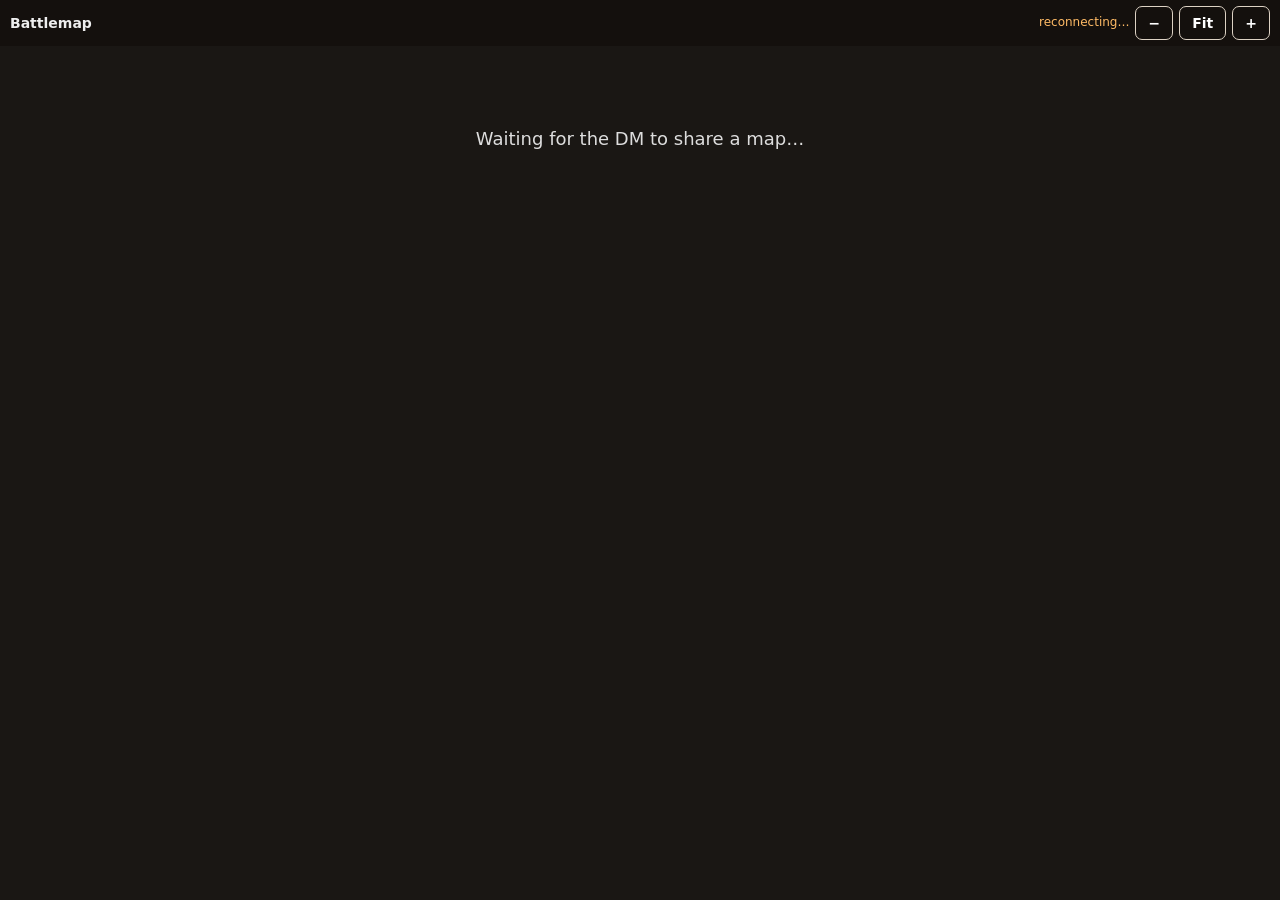
==== docs/table.html @ 84397c11 "Add files via upload" ====
<!doctype html>
<html lang="en">
<head>
<meta charset="utf-8">
<meta name="viewport" content="width=device-width, initial-scale=1">
<title>Battlemap</title>
<link rel="icon" href="icon-192.png">
<link rel="stylesheet" href="dm.css">
<style>
  html, body { height: 100%; overflow: hidden; background: #1a1714; }
  #tbar { position: fixed; top: 0; left: 0; right: 0; z-index: 20; display: flex; gap: 6px; align-items: center; padding: 6px 10px; background: rgba(20,16,12,.85); color: #eee; }
  #tbar b { flex: 1; overflow: hidden; text-overflow: ellipsis; white-space: nowrap; }
  #tbar button { padding: 6px 12px; }
  #board { position: fixed; top: 46px; left: 0; right: 0; bottom: 0; overflow: auto; border: none; border-radius: 0; max-height: none; }
  #status { font-size: 12px; white-space: nowrap; }
  #wait { color: #ddd; text-align: center; padding: 80px 20px; font-size: 18px; }
</style>
</head>
<body>
<div id="tbar"><b id="tname">Battlemap</b><span id="status">connecting…</span><button class="ghost" id="zout" style="color:#fff">−</button><button class="ghost" id="zfit" style="color:#fff">Fit</button><button class="ghost" id="zin" style="color:#fff">+</button></div>
<div id="board" class="mapbox"><div id="wait">Waiting for the DM to share a map…</div></div>
<script>
function esc(s) { return String(s ?? "").replace(/[&<>"']/g, ch => ({ "&": "&amp;", "<": "&lt;", ">": "&gt;", '"': "&quot;", "'": "&#39;" }[ch])); }
</script>
<script src="mapview.js"></script>
<script src="table.js"></script>
</body>
</html>
---- docs/dm.css ----
:root {
  --bg: #f4efe6; --panel: #fffdf9; --ink: #2a2420; --muted: #7a6f66; --line: #ddd2c4;
  --accent: #8e1f1f; --accent-ink: #fff; --accent-soft: #f3e1dc; --good: #2f7d4a; --warn: #b26b00;
  --chip: #efe7da; --shadow: 0 1px 3px rgba(60, 40, 20, .12);
  --str: #fbe3d4; --dex: #e3f1da; --con: #fdf1c9; --int: #dde9f8; --wis: #ece0f5; --cha: #f9dde8;
}
:root[data-theme="dark"] {
  --bg: #1b1917; --panel: #26231f; --ink: #ece6dd; --muted: #a3988c; --line: #3d3832;
  --accent: #d0574a; --accent-ink: #fff; --accent-soft: #3a2522; --chip: #332e29; --shadow: none;
  --str: #4a3328; --dex: #2f3f2a; --con: #4a4226; --int: #2a3647; --wis: #3c3047; --cha: #4a2d39;
}
* { box-sizing: border-box; }
html, body { margin: 0; background: var(--bg); color: var(--ink); font: 14px/1.45 system-ui, -apple-system, "Segoe UI", Roboto, sans-serif; }
a { color: var(--accent); }
button, select, input, textarea { font: inherit; color: inherit; }
button { background: var(--accent); color: var(--accent-ink); border: 0; border-radius: 7px; padding: 7px 13px; cursor: pointer; font-weight: 600; }
button:hover { filter: brightness(1.08); }
button.ghost { background: transparent; color: var(--ink); border: 1px solid var(--line); }
button.small { padding: 3px 8px; font-size: 12px; }
button.danger { background: #a33; }
button:disabled { opacity: .45; cursor: default; }
input, select, textarea { background: var(--panel); border: 1px solid var(--line); border-radius: 6px; padding: 6px 8px; max-width: 100%; }
textarea { width: 100%; min-height: 90px; resize: vertical; }
input[type=number] { width: 70px; }
input[type=checkbox] { width: 16px; height: 16px; accent-color: var(--accent); vertical-align: middle; }
label { cursor: pointer; }
.hidden { display: none !important; }
.muted { color: var(--muted); }
.small { font-size: 12px; }
.row { display: flex; gap: 10px; align-items: center; flex-wrap: wrap; }
.grow { flex: 1; }
.right { margin-left: auto; }

#topbar { position: sticky; top: 0; z-index: 20; display: flex; align-items: center; gap: 14px; padding: 8px 18px; background: var(--panel); border-bottom: 1px solid var(--line); }
.brand { font-weight: 800; text-decoration: none; color: var(--ink); font-size: 16px; white-space: nowrap; }
.brand small { color: var(--muted); font-weight: 500; }
#topnav { display: flex; gap: 6px; flex-wrap: wrap; flex: 1; }
#topnav button { background: transparent; color: var(--ink); border: 1px solid transparent; }
#topnav button.on { border-color: var(--line); background: var(--chip); }
main { max-width: 1320px; margin: 0 auto; padding: 18px; }

.card { background: var(--panel); border: 1px solid var(--line); border-radius: 10px; padding: 14px; box-shadow: var(--shadow); margin-bottom: 14px; }
.card h3, .card h2 { margin: 0 0 10px; }
h2 { font-size: 20px; } h3 { font-size: 15px; text-transform: uppercase; letter-spacing: .04em; color: var(--accent); }
.grid { display: grid; gap: 12px; }
.g2 { grid-template-columns: repeat(2, minmax(0, 1fr)); }
.g3 { grid-template-columns: repeat(3, minmax(0, 1fr)); }
.gauto { grid-template-columns: repeat(auto-fill, minmax(220px, 1fr)); }
@media (max-width: 900px) { .g2, .g3 { grid-template-columns: 1fr; } }

.chip { display: inline-block; background: var(--chip); border-radius: 20px; padding: 2px 10px; margin: 2px; font-size: 12px; }
.chip.acc { background: var(--accent-soft); color: var(--accent); font-weight: 600; }
.pick { border: 1px solid var(--line); border-radius: 10px; padding: 10px 12px; cursor: pointer; background: var(--panel); }
.pick:hover { border-color: var(--accent); }
.pick.on { border-color: var(--accent); box-shadow: 0 0 0 2px var(--accent-soft) inset; }
.pick b { display: block; font-size: 15px; }
.checks { display: grid; grid-template-columns: repeat(auto-fill, minmax(190px, 1fr)); gap: 4px 12px; }
.checks label { display: flex; gap: 6px; align-items: center; }

/* home */
.chars { display: grid; grid-template-columns: repeat(auto-fill, minmax(260px, 1fr)); gap: 12px; }
.charcard { display: flex; gap: 12px; align-items: center; cursor: pointer; }
.charcard img, .charcard .ph { width: 64px; height: 64px; border-radius: 8px; object-fit: cover; background: var(--chip); flex: none; display: grid; place-items: center; font-size: 26px; }
.progress { height: 8px; background: var(--chip); border-radius: 4px; overflow: hidden; }
.progress > div { height: 100%; background: var(--accent); }

/* builder */
.tabs { display: flex; gap: 4px; flex-wrap: wrap; margin-bottom: 14px; }
.tabs button { background: var(--chip); color: var(--ink); }
.tabs button.on { background: var(--accent); color: var(--accent-ink); }
table.t { width: 100%; border-collapse: collapse; }
table.t th, table.t td { padding: 5px 6px; border-bottom: 1px solid var(--line); text-align: left; vertical-align: middle; }
table.t th { font-size: 12px; color: var(--muted); font-weight: 600; }
.num { text-align: center !important; }
.big { font-size: 22px; font-weight: 800; }
.desc { white-space: pre-wrap; color: var(--ink); font-size: 13px; }
details > summary { cursor: pointer; }
.lvl { border-left: 3px solid var(--accent); padding: 8px 12px; margin-bottom: 10px; background: var(--panel); border-radius: 0 8px 8px 0; }
.warn { color: var(--warn); }

/* sheet */
.sheet { display: grid; grid-template-columns: 280px minmax(0, 1fr) minmax(0, 1.15fr); gap: 14px; align-items: start; }
@media (max-width: 1150px) { .sheet { grid-template-columns: 260px minmax(0, 1fr); } .sheet > .col3 { grid-column: 1 / -1; } }
@media (max-width: 760px) { .sheet { grid-template-columns: 1fr; } }
.hero { display: flex; gap: 14px; align-items: center; }
.hero img { width: 84px; height: 84px; border-radius: 10px; object-fit: cover; }
.hero h2 { margin: 0; font-size: 24px; }
.stats { display: grid; grid-template-columns: repeat(4, 1fr); gap: 8px; }
.stat { border: 1px solid var(--line); border-radius: 10px; text-align: center; padding: 6px 4px; background: var(--panel); }
.stat .v { font-size: 22px; font-weight: 800; }
.stat .k { font-size: 11px; color: var(--muted); text-transform: uppercase; letter-spacing: .05em; }
.abil { display: grid; grid-template-columns: 1fr 44px 44px 50px; align-items: center; padding: 4px 8px; border-radius: 6px; margin-bottom: 3px; }
.abil .m { font-weight: 800; font-size: 16px; text-align: center; }
.skill { display: flex; justify-content: space-between; padding: 2px 6px; border-radius: 4px; }
.skill .dot { display: inline-block; width: 9px; height: 9px; border-radius: 50%; border: 1.5px solid var(--muted); margin-right: 6px; }
.skill .dot.p { background: var(--ink); border-color: var(--ink); }
.skill .dot.e { background: var(--accent); border-color: var(--accent); box-shadow: 0 0 0 2px var(--accent-soft); }
.hpbox { display: grid; grid-template-columns: 1fr 1fr 1fr; gap: 8px; text-align: center; }
.hpbox input { width: 100%; text-align: center; font-size: 26px; font-weight: 800; padding: 2px; }
.hpbar { height: 10px; border-radius: 5px; background: var(--chip); overflow: hidden; margin: 8px 0; }
.hpbar div { height: 100%; background: var(--good); transition: width .2s; }
.pips { display: inline-flex; gap: 4px; flex-wrap: wrap; vertical-align: middle; }
.pip { width: 18px; height: 18px; border-radius: 50%; border: 2px solid var(--accent); cursor: pointer; background: var(--accent); }
.pip.used { background: transparent; }
.res { display: flex; align-items: center; gap: 8px; padding: 6px 0; border-bottom: 1px dashed var(--line); }
.res .n { flex: 1; }
.feat { border-bottom: 1px solid var(--line); padding: 7px 0; }
.feat .h { display: flex; gap: 8px; align-items: baseline; cursor: pointer; }
.feat .h b { flex: 1; }
.feat .src { color: var(--muted); font-size: 12px; }
.feat .body { margin-top: 4px; }
.subtabs { display: flex; gap: 4px; margin-bottom: 10px; flex-wrap: wrap; }
.subtabs button { background: transparent; color: var(--muted); border-bottom: 2px solid transparent; border-radius: 0; padding: 5px 8px; }
.subtabs button.on { color: var(--accent); border-bottom-color: var(--accent); }
.spell { border-bottom: 1px solid var(--line); padding: 5px 0; }
.spell .h { display: flex; gap: 8px; align-items: center; cursor: pointer; }
.spell .meta { font-style: italic; color: var(--muted); font-size: 12px; }
.tag { font-size: 10px; border: 1px solid var(--line); border-radius: 4px; padding: 0 4px; color: var(--muted); }

/* modal */
.modal-bg { position: fixed; inset: 0; background: rgba(20, 14, 10, .55); z-index: 50; display: grid; place-items: center; padding: 16px; }
.modal { background: var(--panel); border-radius: 12px; width: min(820px, 100%); max-height: calc(100vh - 32px); overflow: auto; padding: 18px 20px; box-shadow: 0 10px 40px rgba(0, 0, 0, .35); }
.modal h2 { margin-top: 0; }
.modal .foot { position: sticky; bottom: -18px; background: var(--panel); padding: 12px 0 2px; display: flex; gap: 8px; justify-content: flex-end; border-top: 1px solid var(--line); margin-top: 12px; }
.toast { position: fixed; bottom: 18px; left: 50%; transform: translateX(-50%); background: var(--ink); color: var(--bg); padding: 8px 16px; border-radius: 8px; z-index: 60; }

/* ===== phone layout ===== */
.mnav { display: none; }
.warnbtn { border-color: var(--warn) !important; color: var(--warn) !important; }
#syncchip button { white-space: nowrap; }
@media (max-width: 760px) {
  html, body { font-size: 15px; }
  #topbar { padding: 6px 10px; gap: 6px; padding-top: max(6px, env(safe-area-inset-top)); }
  .brand .bname, .brand small, .navname, .synctxt { display: none; }
  #topnav { flex-wrap: nowrap; overflow-x: auto; gap: 2px; }
  #topnav button { padding: 6px 8px; font-size: 13px; white-space: nowrap; }
  main { padding: 10px 10px 90px; }
  .card { padding: 12px; border-radius: 12px; }
  .tabs { flex-wrap: nowrap; overflow-x: auto; padding-bottom: 4px; }
  .tabs button { white-space: nowrap; }
  .hero img { width: 56px; height: 56px; }
  .hero h2 { font-size: 20px; }
  .hero { flex-wrap: wrap; }
  .hero > .row { width: 100%; }
  .hero > .row button { flex: 1 1 auto; padding: 9px 8px; font-size: 13px; }
  .sheet .col1, .sheet .col2, .sheet .col3 { display: none; }
  .sheet.m-stats .col1, .sheet.m-combat .col2, .sheet.m-col3 .col3 { display: block; }
  .sheet.m-col3 .col3 .subtabs { display: none; }
  .stats { grid-template-columns: repeat(4, 1fr); gap: 6px; }
  .stat .v { font-size: 20px; }
  .hpbox input { font-size: 30px; }
  .row > #hpAmt { flex: 1; min-width: 70px; font-size: 18px; }
  [data-act="hp"] { padding: 11px 14px; }
  .pip { width: 24px; height: 24px; }
  .mnav { display: flex; position: fixed; left: 0; right: 0; bottom: 0; z-index: 30; background: var(--panel); border-top: 1px solid var(--line); padding: 4px 4px max(4px, env(safe-area-inset-bottom)); }
  .mnav button { flex: 1; background: transparent; color: var(--muted); display: flex; flex-direction: column; align-items: center; font-size: 11px; padding: 4px 0; border-radius: 8px; font-weight: 600; }
  .mnav button span { font-size: 18px; line-height: 1.2; }
  .mnav button.on { color: var(--accent); background: var(--accent-soft); }
  .modal-bg { padding: 0; place-items: end stretch; }
  .modal { width: 100%; max-height: 92vh; border-radius: 16px 16px 0 0; padding: 14px; }
  .checks { grid-template-columns: repeat(auto-fill, minmax(150px, 1fr)); }
  table.t th, table.t td { padding: 4px 3px; }
  .pages { overflow-x: auto; align-items: flex-start; }
}

/* ===== dice ===== */
.roll { cursor: pointer; }
.roll:hover { outline: 2px solid var(--accent-soft); border-radius: 6px; }
.abil .roll, .stat.roll { transition: transform .1s; }
.roll:active { transform: scale(.96); }
a.dicelink { text-decoration: none; background: var(--accent-soft); color: var(--accent); border-radius: 5px; padding: 0 4px; font-weight: 700; white-space: nowrap; }
.die { display: inline-block; width: 64px; height: 64px; }
.die svg { width: 100%; height: 100%; display: block; filter: drop-shadow(0 3px 4px rgba(0,0,0,.35)); }
.die.rolling { animation: tumble .32s linear infinite; }
.die.landed { animation: land .35s ease-out; }
.die.dropped { opacity: .3; transform: scale(.85); }
.die.nat20 svg { filter: drop-shadow(0 0 10px #ffd34d) drop-shadow(0 0 4px #ffd34d); }
.die.nat1 svg { filter: grayscale(.6) drop-shadow(0 0 6px #b33); }
.die.neg { opacity: .85; }
@keyframes tumble { 0% { transform: rotate(0) translateY(0) scale(1); } 25% { transform: rotate(90deg) translateY(-14px) scale(1.08); } 50% { transform: rotate(180deg) translateY(0) scale(.95); } 75% { transform: rotate(270deg) translateY(-8px) scale(1.05); } 100% { transform: rotate(360deg) translateY(0) scale(1); } }
@keyframes land { 0% { transform: scale(1.35) rotate(-12deg); } 60% { transform: scale(.92) rotate(4deg); } 100% { transform: scale(1) rotate(0); } }
.dice-bg { position: fixed; inset: 0; z-index: 70; background: rgba(20,14,10,.5); display: grid; place-items: center; padding: 12px; }
.dicecard { background: var(--panel); border-radius: 14px; padding: 16px; width: min(460px, 100%); box-shadow: 0 10px 40px rgba(0,0,0,.35); }
.diceformula { font-size: 22px; font-weight: 800; margin: 8px 0; }
.dicebtns { display: flex; gap: 8px; margin-top: 12px; }
.dicebtns button { flex: 1; padding: 12px 6px; font-size: 15px; }
.dice-res { position: fixed; inset: 0; z-index: 80; background: rgba(15,10,8,.78); display: grid; place-items: center; padding: 16px; }
.dicestage { text-align: center; color: #fff; width: min(560px, 100%); }
.dicetitle { font-size: 18px; font-weight: 700; margin-bottom: 14px; text-shadow: 0 1px 3px #000; }
.dicerow { display: flex; flex-wrap: wrap; gap: 12px; justify-content: center; min-height: 70px; }
.dicetotal { font-size: 64px; font-weight: 900; margin-top: 12px; text-shadow: 0 2px 8px #000; animation: land .35s ease-out; }
.dicetotal.crit { color: #ffd34d; } .dicetotal.fumble { color: #ff7b7b; }
.dicebd { font-size: 15px; opacity: .9; } .dicebd small { opacity: .7; margin-left: 1px; }
.dicenat { font-weight: 900; font-size: 20px; letter-spacing: .05em; margin-top: 4px; }
#dicefab { position: fixed; right: 18px; bottom: 18px; z-index: 40; width: 62px; height: 62px; border-radius: 50%; padding: 6px; background: var(--panel); border: 1px solid var(--line); box-shadow: 0 4px 14px rgba(0,0,0,.25); }
#dicefab .die { width: 48px; height: 48px; }
#dicetray { position: fixed; right: 18px; bottom: 90px; z-index: 45; width: min(400px, calc(100vw - 24px)); max-height: 70vh; overflow: auto; background: var(--panel); border: 1px solid var(--line); border-radius: 14px; padding: 12px 14px; box-shadow: 0 10px 30px rgba(0,0,0,.3); }
.traydice { display: grid; grid-template-columns: repeat(7, 1fr); gap: 4px; margin: 8px 0; }
.traydie { background: transparent; padding: 0; position: relative; }
.traydie .die { width: 100%; height: auto; aspect-ratio: 1; }
.traydie .badge { position: absolute; top: -4px; right: -2px; background: var(--ink); color: var(--bg); border-radius: 10px; font-size: 11px; padding: 0 6px; }
.swatch { display: inline-block; width: 22px; height: 22px; border-radius: 50%; cursor: pointer; border: 2px solid var(--line); }
.swatch.on { border-color: var(--ink); box-shadow: 0 0 0 2px var(--accent-soft); }
input[type=color] { width: 30px; height: 26px; padding: 0; border: none; background: none; }
.trayhist { margin-top: 10px; border-top: 1px solid var(--line); padding-top: 6px; max-height: 160px; overflow: auto; font-size: 13px; }
.good { color: var(--good); }
.info { text-decoration: none; font-weight: 700; margin-left: 2px; }
.info.on { color: var(--ink); }
.infobox { margin-top: 8px; padding: 10px 12px; border-radius: 8px; background: var(--chip); border-left: 3px solid var(--accent); }
@media (max-width: 760px) {
  #dicefab { bottom: calc(72px + env(safe-area-inset-bottom)); right: 12px; width: 54px; height: 54px; }
  #dicefab .die { width: 40px; height: 40px; }
  #dicetray { right: 8px; left: 8px; width: auto; bottom: calc(134px + env(safe-area-inset-bottom)); }
  .die { width: 56px; height: 56px; }
}
@media print { #dicefab, #dicetray, .dice-bg, .dice-res { display: none !important; } }
.dicestage button.ghost { color: #fff; border-color: rgba(255,255,255,.6); }
.featpick { margin-top: 6px; }
.featlist { max-height: 380px; overflow: auto; border: 1px solid var(--line); border-radius: 8px; padding: 4px 8px; background: var(--panel); }
.fphead { position: sticky; top: -4px; background: var(--panel); font-weight: 800; color: var(--accent); font-size: 12px; text-transform: uppercase; letter-spacing: .04em; padding: 8px 0 4px; border-bottom: 1px solid var(--line); z-index: 1; }
.fprow { display: flex; flex-wrap: wrap; align-items: center; gap: 6px; padding: 5px 2px; border-bottom: 1px dashed var(--line); }
.fprow label { flex: 1; display: flex; gap: 6px; align-items: baseline; flex-wrap: wrap; }
.fprow.on { background: var(--accent-soft); border-radius: 6px; }
.pgrp { font-weight: 800; color: var(--accent); font-size: 12px; text-transform: uppercase; letter-spacing: .04em; margin: 10px 0 4px; }
.lintable { width: 100%; border-collapse: collapse; margin-top: 8px; font-size: 13px; }
.lintable th, .lintable td { border-bottom: 1px solid var(--line); padding: 5px 6px; text-align: left; vertical-align: top; }
.lintable tr.on td { background: var(--accent-soft); }
.eqopt { display: block; margin: 3px 0; padding: 6px 8px; border: 1px solid var(--line); border-radius: 8px; cursor: pointer; }
.eqopt.on { border-color: var(--accent); background: var(--accent-soft); }
a.spl { text-decoration: none; border-bottom: 1px dotted var(--accent); }
a.spl.on { background: var(--accent-soft); }
.checks label { flex-wrap: wrap; }
.optlist { border: 1px solid var(--line); border-radius: 8px; padding: 2px 10px; margin-top: 6px; background: var(--panel); }
.optrow { padding: 7px 0; border-bottom: 1px dashed var(--line); }
.optrow:last-child { border-bottom: none; }
.optrow.on { background: var(--accent-soft); margin: 0 -10px; padding: 7px 10px; }
.optrow.locked { opacity: .55; }
.optrow label { display: flex; gap: 6px; align-items: baseline; flex-wrap: wrap; }
.opttog { white-space: nowrap; text-decoration: none; font-size: 12px; font-weight: 700; }
.optdesc { margin: 6px 0 2px 24px; padding: 8px 10px; background: var(--chip); border-radius: 6px; }
.optchoice { margin: 6px 0 2px 24px; display: flex; flex-direction: column; gap: 6px; }
.shoplist { max-height: 52vh; overflow: auto; border: 1px solid var(--line); border-radius: 8px; padding: 0 10px; }
.shoprow { padding: 6px 0; border-bottom: 1px dashed var(--line); }
.shoprow.on { background: var(--accent-soft); margin: 0 -10px; padding: 6px 10px; }
.shopname { flex: 1; text-decoration: none; color: var(--ink); font-weight: 600; }
.price { white-space: nowrap; color: var(--muted); font-size: 13px; min-width: 70px; text-align: right; }
.qty { display: inline-flex; align-items: center; gap: 6px; white-space: nowrap; }
.qty b { min-width: 16px; text-align: center; }

/* ================= DM tool ================= */
.dmtabs { display: flex; gap: 4px; flex-wrap: wrap; margin-bottom: 12px; }
.dmtabs button { background: var(--chip); color: var(--ink); }
.dmtabs button.on { background: var(--accent); color: var(--accent-ink); }
.mapbox { position: relative; overflow: auto; max-height: 72vh; border: 1px solid var(--line); border-radius: 10px; background: #1a1714; touch-action: pan-x pan-y; }
.mapbox.placing { cursor: crosshair; }
.mv-layer { position: relative; margin: 0; }
.mv-layer > img { position: absolute; inset: 0; width: 100%; height: 100%; user-select: none; -webkit-user-drag: none; }
.mv-grid { position: absolute; inset: 0; pointer-events: none; }
.mv-empty { color: #ccc; padding: 40px; text-align: center; }
.tok { position: absolute; border-radius: 50%; display: grid; place-items: center; touch-action: none; cursor: grab; z-index: 3; }
.tok .tok-in { width: 88%; height: 88%; border-radius: 50%; background: var(--c); color: #fff; display: grid; place-items: center; font-weight: 800; border: 2px solid #fff; box-shadow: 0 2px 6px rgba(0,0,0,.6); }
.tok.monster .tok-in { border-radius: 22%; }
.tok small { position: absolute; bottom: -1.5em; left: 50%; transform: translateX(-50%); white-space: nowrap; background: rgba(0,0,0,.7); color: #fff; font-size: 11px; padding: 0 5px; border-radius: 4px; pointer-events: none; }
.tok.hid { opacity: .45; } .tok.hid .tok-in { border-style: dashed; }
.tok.sel .tok-in { outline: 3px solid #ffd34d; }
.tok.dragging { z-index: 10; cursor: grabbing; transition: none; }
.tok-hp { position: absolute; left: 6%; bottom: 2%; height: 4px; background: #3c3; border-radius: 2px; max-width: 88%; }
.node { position: absolute; transform: translate(-50%, -50%); width: 28px; height: 28px; border-radius: 50%; display: grid; place-items: center; font-weight: 800; font-size: 13px; color: #fff; border: 2px solid #fff; box-shadow: 0 2px 6px rgba(0,0,0,.6); cursor: pointer; touch-action: none; z-index: 2; }
.node.open { outline: 3px solid #ffd34d; }
.nodelist .nrow { border-bottom: 1px solid var(--line); }
.nodelist .nhead { display: flex; gap: 8px; align-items: center; padding: 8px 4px; cursor: pointer; }
.nodelist .nbadge, .npop .nbadge { width: 26px; height: 26px; border-radius: 50%; display: grid; place-items: center; color: #fff; font-weight: 800; font-size: 13px; flex: none; }
.nodelist .nbody { padding: 4px 4px 12px 38px; display: grid; gap: 8px; }
.two { display: grid; grid-template-columns: minmax(0, 1fr) minmax(0, 1fr); gap: 14px; align-items: start; }
.mapedit { display: grid; grid-template-columns: minmax(0, 1fr) 320px; gap: 14px; align-items: start; }
@media (max-width: 960px) { .two, .mapedit { grid-template-columns: 1fr; } }
.statblock { background: #fbf6ea; color: #2a1a10; border-top: 3px solid #8e1f1f; border-bottom: 3px solid #8e1f1f; padding: 10px 12px; border-radius: 4px; font-size: 13px; }
:root[data-theme="dark"] .statblock { background: #2c2620; color: #eee; }
.statblock h4 { color: #8e1f1f; border-bottom: 1px solid #c9a; margin: 10px 0 4px; font-variant: small-caps; font-size: 15px; }
.statblock .sbname { font-size: 20px; font-weight: 800; color: #8e1f1f; font-variant: small-caps; }
.statblock table { border-collapse: collapse; margin: 4px 0; } .statblock td { padding: 1px 8px; text-align: center; }
.statblock p { margin: 3px 0; }
.mrow { border-bottom: 1px solid var(--line); padding: 7px 2px; }
.mrow .mh { display: flex; gap: 8px; align-items: center; flex-wrap: wrap; }
.mrow .mh a { font-weight: 700; text-decoration: none; color: var(--ink); }
.grouphead { font-weight: 800; color: var(--accent); text-transform: uppercase; font-size: 12px; letter-spacing: .05em; margin: 12px 0 2px; }
.qrbox { text-align: center; } .qrbox svg { width: min(300px, 80vw); height: auto; border-radius: 8px; }
.tokrow { display: flex; gap: 6px; align-items: center; padding: 5px 0; border-bottom: 1px dashed var(--line); flex-wrap: wrap; }
.tokrow.sel { background: var(--accent-soft); }
.tokrow input[type=text] { width: 110px; }
.swatch-sm { width: 18px; height: 18px; border-radius: 50%; display: inline-block; flex: none; }
.livedot { display: inline-block; width: 10px; height: 10px; border-radius: 50%; background: #2a2; box-shadow: 0 0 6px #2a2; margin-right: 4px; }
.mapcards { display: grid; grid-template-columns: repeat(auto-fill, minmax(220px, 1fr)); gap: 12px; }
.mapcard img { width: 100%; height: 140px; object-fit: cover; border-radius: 8px; display: block; background: #222; }

/* ----- stat blocks styled like aidedd.org ----- */
.statblock.aidedd { font-family: "Noto Sans", "Segoe UI", system-ui, sans-serif; background: #fdf1dc; color: #222; border: none; box-shadow: 0 0 0 1px #d4b98c, 0 3px 10px rgba(0,0,0,.25); border-top: 4px solid #e69a28; border-bottom: 4px solid #e69a28; padding: 10px 14px 12px; border-radius: 2px; font-size: 14px; line-height: 1.4; overflow: hidden; }
.statblock.aidedd::after { content: ""; display: block; clear: both; }
:root[data-theme="dark"] .statblock.aidedd { background: #fdf1dc; color: #222; }
.statblock.aidedd h1 { font-family: Georgia, "Times New Roman", serif; font-variant: small-caps; font-weight: 700; color: #7a200d; font-size: 24px; margin: 0; letter-spacing: .02em; }
.statblock.aidedd .type { font-style: italic; font-size: 14px; margin-bottom: 4px; }
.statblock.aidedd hr { border: 0; height: 4px; margin: 7px 0; background: linear-gradient(to right, #9c2b1b, rgba(156,43,27,0)); clear: none; }
.statblock.aidedd .red { color: #7a200d; padding: 2px 0; }
.statblock.aidedd .red strong, .statblock.aidedd .sansSerif strong { color: #7a200d; }
.statblock.aidedd .carac { display: inline-block; width: auto; min-width: 44px; padding: 0 3px; text-align: center; color: #7a200d; font-size: 13px; margin: 6px 0; vertical-align: top; }
.statblock.aidedd .rub { font-family: Georgia, serif; font-variant: small-caps; font-size: 20px; color: #7a200d; border-bottom: 1px solid #7a200d; margin: 12px 0 6px; }
.statblock.aidedd p { margin: 4px 0; }
.statblock.aidedd strong em, .statblock.aidedd em strong, .statblock.aidedd b i { font-weight: 700; font-style: italic; }
.statblock.aidedd table { border-collapse: collapse; margin: 6px 0; color: #7a200d; font-size: 13px; }
.statblock.aidedd th, .statblock.aidedd td { padding: 2px 7px; text-align: center; border-bottom: 1px solid rgba(122,32,13,.15); }
.statblock.aidedd .sbimg { float: right; max-width: 34%; max-height: 260px; margin: 0 0 8px 12px; border-radius: 4px; }
.statblock.aidedd .sbsrc { clear: both; font-size: 11px; color: #776; margin-top: 8px; }
.statblock.aidedd a.dicelink { background: rgba(122,32,13,.1); color: #7a200d; }
@media (max-width: 600px) { .statblock.aidedd .sbimg { float: none; display: block; max-width: 100%; margin: 0 auto 8px; } .statblock.aidedd .carac { width: 31%; } }

/* ----- encounters, NPCs, links ----- */
.encbox { border: 1px solid var(--line); border-radius: 8px; padding: 8px 10px; display: grid; gap: 6px; background: var(--panel); }
.encrow { display: flex; align-items: center; gap: 6px; padding: 3px 0; border-bottom: 1px dashed var(--line); }
.readtext { background: var(--chip); padding: 10px 12px; border-radius: 8px; }
a.npclink { color: #1f6e8e; font-weight: 700; text-decoration: none; border-bottom: 1px dotted #1f6e8e; }
.npcgrid { display: grid; grid-template-columns: repeat(auto-fill, minmax(300px, 1fr)); gap: 12px; align-items: start; }
.npccard.open { grid-column: span 2; }
@media (max-width: 700px) { .npccard.open { grid-column: auto; } }
.npcthumb { width: 54px; height: 54px; border-radius: 50%; object-fit: cover; flex: none; background: var(--chip); display: grid; place-items: center; font-size: 26px; }

/* rebuilt stat block header + ability scores */
.statblock.aidedd .sbhead p { margin: 2px 0; color: #7a200d; }
.statblock.aidedd .sbhead strong { color: #7a200d; }
.statblock.aidedd .sbinit { margin-left: 18px; }
.statblock.aidedd .abil14 { display: flex; flex-wrap: wrap; justify-content: space-between; max-width: 400px; margin: 4px 0; }
.statblock.aidedd .abil14 .carac { width: auto; min-width: 44px; padding: 0 2px; margin: 2px 0; }
.statblock.aidedd table.abil24 { border-collapse: separate; border-spacing: 2px 2px; margin: 4px 0; font-size: 13px; color: #222; }
.statblock.aidedd table.abil24 th, .statblock.aidedd table.abil24 td { border: 0; padding: 2px 6px; text-align: center; }
.statblock.aidedd table.abil24 th { color: #7a200d; font-weight: 700; text-align: left; padding-left: 10px; }
.statblock.aidedd table.abil24 th.h { font-size: 10px; letter-spacing: .04em; color: #7a6f66; text-align: center; padding: 0 6px; }
.statblock.aidedd table.abil24 td.md { border-radius: 3px; min-width: 22px; }
.statblock.aidedd table.abil24 td.md.str, .statblock.aidedd table.abil24 td.md.dex, .statblock.aidedd table.abil24 td.md.con { background: #ede0c8; }
.statblock.aidedd table.abil24 td.md.int, .statblock.aidedd table.abil24 td.md.wis, .statblock.aidedd table.abil24 td.md.cha { background: #e6dbe6; }
@media (max-width: 600px) { .statblock.aidedd table.abil24 { font-size: 12px; border-spacing: 1px; } .statblock.aidedd table.abil24 th, .statblock.aidedd table.abil24 td { padding: 2px 3px; } }

/* node popup on the map */
.npop { position: absolute; z-index: 6; width: min(380px, 78vw); max-height: 55vh; overflow: auto; background: var(--panel); color: var(--ink); border: 1px solid var(--line); border-radius: 10px; box-shadow: 0 8px 28px rgba(0,0,0,.45); --tx: 20px; --ty: -18px; transform: translate(var(--tx), var(--ty)); cursor: auto; }
.npop.left { --tx: calc(-100% - 20px); }
.npop.up { --ty: calc(-100% + 18px); }
.npop-h { display: flex; align-items: center; gap: 8px; padding: 8px 10px; border-bottom: 1px solid var(--line); position: sticky; top: 0; background: var(--panel); }
.npop-h a { text-decoration: none; color: var(--muted); font-size: 16px; }
.npop-b { padding: 8px 12px; font-size: 14px; line-height: 1.45; }
.npop-f { padding: 4px 10px 8px; }
.popscen { display: flex; gap: 10px; align-items: center; margin-top: 8px; padding: 8px; border-radius: 8px; background: var(--chip); cursor: pointer; }
.popscen img { width: 56px; height: 42px; object-fit: cover; border-radius: 6px; }
.accent { color: var(--accent); font-weight: 600; }
.scsub { font-style: italic; font-size: 13px; margin: 2px 0; }

/* filter chips, name generator */
a.chip { text-decoration: none; color: inherit; cursor: pointer; }
.chip.on { background: var(--accent); color: var(--accent-ink); }
.chip .cnt { opacity: .6; font-size: 11px; }
.namegen { margin-top: 10px; padding: 10px; border-radius: 8px; background: var(--chip); display: grid; gap: 8px; }
.namegen .chip { background: var(--panel); }
.namegen .chip.on { background: var(--accent); }
.namelist { display: flex; flex-wrap: wrap; gap: 6px; }
.namelist button { font-size: 15px; }
.npop-h .nbadge { flex: none; }
.statblock.aidedd .abil24w { display: flex; flex-wrap: wrap; gap: 0 6px; margin: 4px 0; }
.statblock.aidedd .abil24w table.abil24 { margin: 0; }
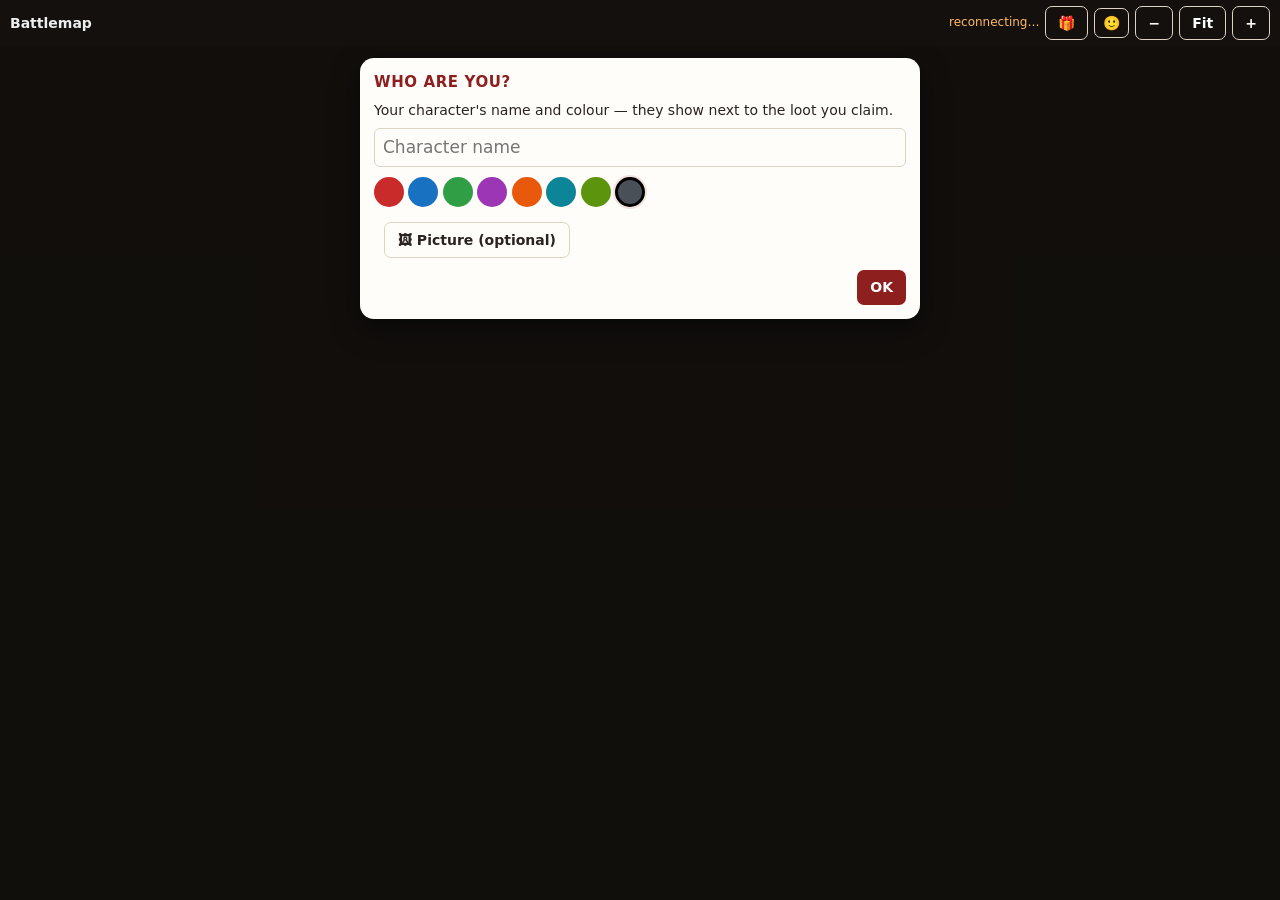
==== commit 32722d82: "Loot & item library, spells, combat tracker with maps and templates, map maker, item creator, giving" ====
--- a/docs/table.html
+++ b/docs/table.html
@@ -14,14 +14,35 @@
   #board { position: fixed; top: 46px; left: 0; right: 0; bottom: 0; overflow: auto; border: none; border-radius: 0; max-height: none; }
   #status { font-size: 12px; white-space: nowrap; }
   #wait { color: #ddd; text-align: center; padding: 80px 20px; font-size: 18px; }
+  .lbadge { position: absolute; top: -2px; right: -2px; background: #e03131; color: #fff; border-radius: 10px; font-size: 11px; padding: 0 5px; }
+  #lootwin, #joinwin { position: fixed; z-index: 40; left: 0; right: 0; top: 46px; bottom: 0; overflow: auto; background: rgba(10,8,6,.55); padding: 12px; }
+  #lootwin.hidden, #joinwin.hidden, .lbadge.hidden { display: none; }
+  .lw { max-width: 560px; margin: 0 auto 14px; background: var(--panel); color: var(--ink); border-radius: 14px; padding: 14px; box-shadow: 0 10px 30px rgba(0,0,0,.4); }
+  .lw h3 { margin: 0 0 6px; }
+  .li { border: 1px solid var(--line); border-radius: 10px; padding: 8px; margin: 6px 0; }
+  .li-h { display: flex; gap: 8px; align-items: center; cursor: pointer; }
+  .li-h img.it { width: 44px; height: 44px; object-fit: cover; border-radius: 8px; }
+  .li-d { margin-top: 6px; font-size: 14px; line-height: 1.45; white-space: pre-wrap; }
+  .av { display: inline-grid; place-items: center; width: 28px; height: 28px; border-radius: 50%; color: #fff; font-weight: 800; font-size: 13px; overflow: hidden; flex: none; border: 2px solid #fff; box-shadow: 0 0 0 1px rgba(0,0,0,.2); }
+  .av img { width: 100%; height: 100%; object-fit: cover; }
+  .av.ok::after { content: "✓"; position: absolute; }
+  .members { display: flex; gap: 6px; flex-wrap: wrap; align-items: center; margin-top: 8px; }
+  .mem { display: inline-flex; align-items: center; gap: 4px; font-size: 13px; padding: 2px 8px 2px 2px; border-radius: 16px; background: var(--chip); }
+  .mem.ok { background: #d3f9d8; color: #1b4d2b; }
+  .curse { background: #ffe3e3; color: #7a1010; border-radius: 8px; padding: 6px 8px; margin-top: 6px; }
+  .rar { color: #fff; border-radius: 10px; padding: 1px 8px; font-size: 11px; }
+  .swatch { width: 30px; height: 30px; border-radius: 50%; display: inline-block; cursor: pointer; border: 3px solid transparent; }
+  .swatch.on { border-color: #000; }
 </style>
 </head>
 <body>
-<div id="tbar"><b id="tname">Battlemap</b><span id="status">connecting…</span><button class="ghost" id="zout" style="color:#fff">−</button><button class="ghost" id="zfit" style="color:#fff">Fit</button><button class="ghost" id="zin" style="color:#fff">+</button></div>
+<div id="tbar"><b id="tname">Battlemap</b><span id="status">connecting…</span><button id="lootbtn" class="ghost" style="color:#fff;position:relative" title="Loot &amp; items from the DM">🎁<span id="lootbadge" class="lbadge hidden"></span></button><button id="mebtn" class="ghost" style="color:#fff;padding:4px 8px" title="Your name and picture"></button><button class="ghost" id="zout" style="color:#fff">−</button><button class="ghost" id="zfit" style="color:#fff">Fit</button><button class="ghost" id="zin" style="color:#fff">+</button></div>
+<div id="lootwin" class="hidden"></div><div id="joinwin" class="hidden"></div>
 <div id="board" class="mapbox"><div id="wait">Waiting for the DM to share a map…</div></div>
 <script>
 function esc(s) { return String(s ?? "").replace(/[&<>"']/g, ch => ({ "&": "&amp;", "<": "&lt;", ">": "&gt;", '"': "&quot;", "'": "&#39;" }[ch])); }
 </script>
+<script src="config.js"></script>
 <script src="mapview.js"></script>
 <script src="table.js"></script>
 </body>
--- a/docs/dm.css
+++ b/docs/dm.css
@@ -363,3 +363,211 @@
 .npop-h .nbadge { flex: none; }
 .statblock.aidedd .abil24w { display: flex; flex-wrap: wrap; gap: 0 6px; margin: 4px 0; }
 .statblock.aidedd .abil24w table.abil24 { margin: 0; }
+
+/* overview blocks: maps and text */
+.block .blockhead { flex-wrap: nowrap; }
+.block .blockhead input { font-size: 16px; }
+.blocktools { display: flex; gap: 2px; flex: none; }
+.blocktools button { padding: 3px 8px; }
+.insbar { display: flex; justify-content: center; gap: 8px; margin: -4px 0 10px; opacity: .45; transition: opacity .15s; }
+.insbar:hover, .insbar:focus-within { opacity: 1; }
+@media (hover: none) { .insbar { opacity: .8; } }
+.block.text .readtext { font-size: 15px; line-height: 1.5; }
+
+/* clickable rolls in stat blocks */
+.statblock a.sbroll { color: inherit; font-weight: 700; text-decoration: none; border-bottom: 1px dashed currentColor; cursor: pointer; padding: 0 1px; border-radius: 3px; }
+.statblock a.sbroll:hover, .statblock a.atklink:hover { background: rgba(122,32,13,.14); }
+.statblock a.atklink { color: inherit; text-decoration: none; cursor: pointer; border-radius: 3px; }
+.statblock a.atklink strong::before, .statblock a.atklink b::before { content: "⚔ "; font-style: normal; font-size: .85em; color: #7a200d; }
+.statblock a.atklink strong, .statblock a.atklink b { border-bottom: 1px dashed #7a200d; }
+.block .blockhead input { min-width: 0; }
+@media (max-width: 600px) { .blocktools button { padding: 3px 6px; } .block .blockhead { gap: 4px; } }
+/* nodes: tap to open; dragging only in "Move nodes" mode (so scrolling over a node scrolls the map) */
+.ovmap:not(.moving) .node { touch-action: auto; }
+.ovmap.moving .node { cursor: grab; box-shadow: 0 0 0 3px rgba(255,211,77,.8), 0 2px 6px rgba(0,0,0,.6); }
+.npop.editing { width: min(420px, 86vw); max-height: none; }
+.npop.editing textarea { width: 100%; box-sizing: border-box; }
+/* phones: the node popup becomes a panel at the bottom of the screen (the map is too small to hold it) */
+@media (max-width: 640px) {
+  .npop, .npop.left, .npop.up, .npop.editing { position: fixed; left: 8px !important; right: 8px; top: auto !important; bottom: 8px; width: auto; transform: none; max-height: 75vh; z-index: 60; }
+}
+
+/* monster links in text */
+a.monlink { color: #8e1f1f; font-weight: 700; text-decoration: none; border-bottom: 1px dotted #8e1f1f; }
+:root[data-theme="dark"] a.monlink { color: #e07a6e; border-color: #e07a6e; }
+.modal .statblock { margin: 0; }
+
+/* loot */
+.lootcard { border: 2px solid transparent; cursor: default; }
+.lootcard.sel { border-color: var(--accent); }
+.lootcard .coins { display: flex; flex-wrap: wrap; gap: 6px 12px; margin: 8px 0; font-size: 13px; font-weight: 700; }
+.lootcard .coins label { display: flex; align-items: center; gap: 4px; }
+.lootrow { display: flex; align-items: center; gap: 6px; padding: 4px 0; border-bottom: 1px dashed var(--line); flex-wrap: wrap; }
+.lootrow a.grow { text-decoration: none; color: inherit; font-weight: 600; }
+.lootrow a.grow:hover { text-decoration: underline; }
+.genbox { margin-top: 8px; padding: 10px; border-radius: 8px; background: var(--chip); }
+.genbox label { display: inline-flex; align-items: center; gap: 4px; }
+.liblist { max-height: 65vh; overflow: auto; margin-top: 8px; }
+.itemblock h1 { font-size: 20px; }
+@media (max-width: 600px) { .lootcard .coins input { width: 70px !important; } }
+
+/* ---------- damage types, riders, hit flow ---------- */
+.dti { width: 26px; height: 26px; display: inline-block; vertical-align: middle; }
+.dti.inl { width: 15px; height: 15px; margin: -2px 1px 0; opacity: .85; }
+.dicestage .dti { color: #fff; }
+.dicestage .dti .hole, .dicecard .dti .hole, .dti .hole { fill: var(--panel, #fff); }
+.dicestage .dti .hole { fill: #222; }
+.dmgsplit { display: flex; justify-content: center; align-items: flex-start; gap: 8px; font-size: 22px; font-weight: 700; margin: 2px 0 6px; }
+.dmgsplit .dpart { display: inline-flex; flex-direction: column; align-items: center; line-height: 1.1; }
+.dmgsplit .dpart > span { display: flex; flex-direction: column; align-items: center; }
+.dmgsplit small { font-size: 10px; font-weight: 500; opacity: .8; text-transform: uppercase; letter-spacing: .5px; }
+.dmgsplit .dplus { padding-top: 0; }
+.dmgsplit.one { margin-top: -4px; }
+.riders { border: 1px solid var(--line, #ccc); border-radius: 10px; padding: 6px 8px; margin: 6px 0; }
+.rider { display: flex; flex-wrap: wrap; align-items: center; gap: 6px; margin: 4px 0; }
+.rider select { font-size: 12px; padding: 2px 4px; }
+.dtsel { max-width: 110px; }
+.hitbtn { background: var(--good, #2f7d4a); color: #fff; font-weight: 700; padding: 10px 22px; font-size: 16px; border-radius: 10px; }
+.hitbtn.crit { background: #c28a00; }
+
+/* ---------- map maker ---------- */
+#mm { position: fixed; inset: 0; z-index: 60; background: var(--bg); display: flex; flex-direction: column; }
+#mm.hidden { display: none; }
+body.mm-open { overflow: hidden; }
+.mm-top { display: flex; flex-wrap: wrap; gap: 8px; align-items: center; padding: 8px 12px; border-bottom: 1px solid var(--line); background: var(--panel); }
+.mm-top .right { margin-left: auto; gap: 6px; }
+.mm-body { flex: 1; display: flex; min-height: 0; }
+.mm-tools { width: 150px; overflow-y: auto; padding: 6px; border-right: 1px solid var(--line); background: var(--panel); display: grid; grid-template-columns: 1fr 1fr; gap: 4px; align-content: start; }
+.mmt { display: flex; flex-direction: column; align-items: center; gap: 1px; padding: 4px 2px; background: transparent; color: var(--ink); border: 1px solid var(--line); border-radius: 8px; font-size: 18px; line-height: 1.1; min-height: 48px; }
+.mmt small { font-size: 9.5px; line-height: 1.1; text-align: center; }
+.mmt.on { background: var(--accent-soft); border-color: var(--accent); }
+.mmt img { width: 26px; height: 26px; border-radius: 3px; }
+.mm-sep { grid-column: 1 / -1; font-size: 11px; color: var(--muted); text-transform: uppercase; letter-spacing: .5px; margin-top: 6px; }
+.mm-canvas { flex: 1; overflow: auto; padding: 12px; background: #8a8f96; }
+.mm-canvas canvas { display: block; box-shadow: 0 4px 18px rgba(0,0,0,.35); cursor: crosshair; }
+.mm-hint { padding: 4px 12px 8px; background: var(--panel); border-top: 1px solid var(--line); color: var(--muted); }
+@media (max-width: 760px) {
+  .mm-body { flex-direction: column-reverse; }
+  .mm-tools { width: auto; display: flex; overflow-x: auto; overflow-y: hidden; border-right: 0; border-top: 1px solid var(--line); padding: 4px; flex: 0 0 auto; }
+  .mmt { min-width: 58px; flex: 0 0 auto; }
+  .mm-sep { display: none; }
+  .mm-top input#mm_title { width: 110px !important; }
+}
+
+/* ---------- combat ---------- */
+.cbwrap { display: grid; grid-template-columns: 1fr 280px; gap: 14px; align-items: start; }
+.cbmain { min-height: 200px; border-radius: 14px; transition: outline .1s; padding-bottom: 80px; }
+.cbmain.over { outline: 3px dashed var(--accent); outline-offset: 4px; }
+.cbempty { text-align: center; padding: 40px 20px; color: var(--muted); }
+.cbside { position: sticky; top: 64px; max-height: calc(100vh - 150px); overflow: auto; }
+.cbi { display: flex; align-items: center; gap: 6px; padding: 5px 0; border-bottom: 1px solid var(--line); }
+.cbi input { width: 50px; text-align: center; font-weight: 700; padding: 3px; }
+.cbi.pc .grow { font-weight: 600; }
+.cbi.dead { opacity: .5; text-decoration: line-through; }
+.cbi a { text-decoration: none; color: var(--muted); }
+.cbaddpc { display: flex; gap: 4px; margin-top: 8px; } .cbaddpc #cbpn { flex: 1; min-width: 0; }
+.cbcard { padding: 12px 14px; } .cbcard.dead { opacity: .55; filter: grayscale(.7); }
+.cbcard.flash { animation: cbflash 1s ease-out; } @keyframes cbflash { from { box-shadow: 0 0 0 4px var(--accent); } to { box-shadow: var(--shadow, none); } }
+.cbhead { display: flex; gap: 12px; align-items: flex-start; }
+.cbimg img, .cbimg .ph { width: 64px; height: 64px; object-fit: cover; object-position: top; border-radius: 10px; display: block; background: var(--chip); cursor: zoom-in; }
+.cbimg .ph { display: flex; align-items: center; justify-content: center; font-size: 30px; }
+.cbname { cursor: pointer; font-size: 17px; }
+.cbhp { min-width: 210px; } .cbhp .hpbar { margin: 4px 0; height: 8px; } .cbhp .hpnow { width: 64px; font-weight: 800; font-size: 17px; text-align: right; padding: 2px 4px; }
+.cbx { text-decoration: none; color: var(--muted); font-size: 16px; }
+.cbacts { margin-top: 8px; }
+.cbsec { margin-top: 6px; } .cbsech { font-size: 11px; text-transform: uppercase; letter-spacing: .6px; color: var(--accent); font-weight: 700; border-bottom: 1px solid var(--line); margin-bottom: 2px; }
+.cba { padding: 3px 0; line-height: 1.6; } .cba.multi span { font-size: 13px; }
+.cba.used > *:not(.rch) { opacity: .4; } .cba.used .cbdmg, .cba.used .cbroll { pointer-events: none; }
+.cbroll, .cbdmg { font-weight: 700; text-decoration: none; background: var(--accent-soft); padding: 1px 7px; border-radius: 8px; color: var(--ink); white-space: nowrap; }
+.cbroll:hover, .cbdmg:hover { outline: 1px solid var(--accent); }
+.cbother { cursor: pointer; } .cbtxt { background: var(--chip); border-radius: 8px; padding: 6px 8px; margin: 3px 0; }
+.cbpips { display: inline-flex; gap: 3px; vertical-align: middle; } .cbpips .pip { width: 14px; height: 14px; }
+.rch { padding: 1px 8px !important; font-size: 12px !important; }
+.cbsb { margin-top: 10px; border-top: 1px solid var(--line); padding-top: 8px; }
+.cbtray { position: sticky; bottom: 0; z-index: 20; display: flex; gap: 6px; align-items: center; overflow-x: auto; padding: 8px 10px; margin: 10px -4px 0; background: var(--panel); border: 1px solid var(--line); border-radius: 14px 14px 0 0; box-shadow: 0 -4px 14px rgba(0,0,0,.12); }
+.cbchip { display: inline-flex; align-items: center; gap: 6px; flex: 0 0 auto; padding: 4px 10px 4px 4px; border-radius: 20px; background: var(--chip); cursor: grab; user-select: none; touch-action: pan-x; font-weight: 600; font-size: 13px; }
+.cbchip img, .cbchip .ph { width: 28px; height: 28px; border-radius: 50%; object-fit: cover; object-position: top; -webkit-user-drag: none; pointer-events: none; }
+.cbchip .ph { display: inline-flex; align-items: center; justify-content: center; font-size: 15px; background: var(--panel); }
+.cbghost { position: fixed; z-index: 90; pointer-events: none; opacity: .9; box-shadow: 0 6px 18px rgba(0,0,0,.35); }
+.cbtray select { flex: 0 0 auto; max-width: 260px; }
+@media (max-width: 800px) {
+  .cbwrap { grid-template-columns: 1fr; }
+  .cbside { position: static; max-height: none; order: -1; }
+  .cbhead { flex-wrap: wrap; } .cbhp { min-width: 0; width: 100%; }
+}
+.cbtray > .small { white-space: nowrap; flex: 0 0 auto; }
+.cbcard { position: relative; } .cbx { position: absolute; top: 8px; right: 12px; }
+.cbhead { padding-right: 18px; }
+@media (max-width: 800px) { .cbtray > .small { display: none; } }
+
+/* ---------- overview extras ---------- */
+.nodelist .ntitle { flex: none; max-width: 45%; }
+.npreview { flex: 1; min-width: 0; color: var(--muted); opacity: .8; font-size: 12.5px; white-space: nowrap; overflow: hidden; text-overflow: ellipsis; }
+.nimgs { display: flex; flex-wrap: wrap; gap: 6px; align-items: center; margin: 6px 0; }
+.nimg { position: relative; } .nimg img { height: 74px; max-width: 140px; object-fit: cover; border-radius: 6px; cursor: zoom-in; display: block; border: 1px solid var(--line); }
+.nimg a { position: absolute; top: -6px; right: -6px; background: var(--panel); border-radius: 50%; width: 18px; height: 18px; font-size: 11px; display: grid; place-items: center; text-decoration: none; color: var(--ink); border: 1px solid var(--line); }
+.npop .nimg img { height: 90px; max-width: 170px; }
+.block.closed { padding-top: 8px; padding-bottom: 8px; }
+.bthumb { width: 96px; height: 64px; object-fit: cover; border-radius: 6px; cursor: pointer; border: 1px solid var(--line); }
+.bnotes { width: 100%; margin-top: 6px; font-size: 13px; min-height: 36px; resize: vertical; }
+.mapwithmons { display: grid; grid-template-columns: 1fr 260px; gap: 12px; align-items: start; }
+.mapcol { min-width: 0; }
+.bmons { border: 1px solid var(--line); border-radius: 10px; padding: 8px; max-height: 76vh; overflow: auto; }
+.bmon { display: flex; align-items: center; gap: 8px; padding: 4px 0; border-bottom: 1px solid var(--line); }
+.bmon img, .bmon .ph { width: 30px; height: 30px; border-radius: 50%; object-fit: cover; object-position: top; flex: none; }
+.bmon .ph { display: inline-grid; place-items: center; background: var(--chip); font-size: 16px; }
+.bmonres { display: flex; align-items: center; gap: 6px; padding: 3px 0; font-size: 13px; }
+@media (max-width: 800px) { .mapwithmons { grid-template-columns: 1fr; } }
+.secret { display: flex; gap: 8px; align-items: flex-start; padding: 6px 0; border-bottom: 1px solid var(--line); }
+.secret input[type=checkbox] { margin-top: 3px; } .secret a { text-decoration: none; }
+.secret.done .grow { text-decoration: line-through; opacity: .55; }
+.dmpanel { position: fixed; z-index: 30; width: 310px; max-width: calc(100vw - 16px); background: var(--panel); border: 1px solid var(--line); border-radius: 12px; box-shadow: 0 10px 30px rgba(0,0,0,.28); }
+.dmpanel.page { position: absolute; }
+.phead { display: flex; align-items: center; gap: 4px; padding: 4px 6px; border-bottom: 1px solid var(--line); cursor: move; touch-action: none; user-select: none; background: var(--chip); border-radius: 12px 12px 0 0; }
+.ptabs { display: flex; gap: 2px; flex: 1; } .ptabs button, .pbtns button { background: transparent; color: var(--ink); border: 0; padding: 4px 7px; font-size: 13px; border-radius: 7px; }
+.ptabs button.on { background: var(--panel); font-weight: 700; }
+.pbody { max-height: 55vh; overflow: auto; padding: 6px 10px 10px; font-size: 13.5px; }
+.panelfab { position: fixed; right: 16px; bottom: 96px; z-index: 30; width: 46px; height: 46px; border-radius: 50%; font-size: 20px; padding: 0; box-shadow: 0 4px 12px rgba(0,0,0,.3); }
+.npcstat { border: 1px solid var(--line); border-radius: 10px; padding: 8px; }
+.cbmapcard { margin-bottom: 12px; } .cbmapcard select { max-width: 280px; }
+.cbmapwrap { position: relative; margin-top: 8px; }
+.cbmapwrap .mapbox { max-height: 62vh; }
+.cbpop { position: absolute; top: 8px; right: 8px; width: min(520px, calc(100% - 16px)); max-height: calc(100% - 16px); overflow: auto; z-index: 8; border-radius: 12px; box-shadow: 0 10px 30px rgba(0,0,0,.45); }
+.cbpop .cbcard { margin: 0; } .cbpopx { position: absolute; top: 6px; left: 10px; z-index: 2; text-decoration: none; color: var(--muted); font-size: 16px; }
+.cbpop .cbhead { padding-left: 14px; }
+.cbpop .cbx { display: none; } .cbpopx { left: auto !important; right: 12px; top: 8px !important; font-size: 18px !important; }
+.cbpop .cbhead { padding-left: 0; padding-right: 26px; }
+
+/* ---------- map tools: token pictures, area templates, trash ---------- */
+.tok .tok-img { position: absolute; left: 6%; top: 6%; width: 88%; height: 88%; object-fit: cover; object-position: top; border-radius: 50%; pointer-events: none; border: 2px solid #fff; box-shadow: 0 0 0 2px var(--c), 0 2px 6px rgba(0,0,0,.6); background: #fff; }
+.tok.monster .tok-img { border-radius: 22%; }
+.tok.sel .tok-img { outline: 3px solid #ffd34d; }
+.tok.hasimg .tok-in { display: none; }
+.tok.down { filter: grayscale(1) brightness(.7); }
+.mv-tpl { position: absolute; left: 0; top: 0; overflow: visible; pointer-events: none; z-index: 2; }
+.mv-tpl .tpl.edit [data-tpl], .mv-tpl .tpl-rot { pointer-events: all; cursor: move; }
+.mv-tpl .tpl-rot { cursor: grab; }
+.mv-tpl .tpl-l { font: 700 13px system-ui, sans-serif; fill: #fff; paint-order: stroke; stroke: rgba(0,0,0,.75); stroke-width: 3px; pointer-events: none; }
+.maphost { position: relative; }
+.maptrash { position: absolute; left: 8px; top: 8px; z-index: 9; width: 46px; height: 46px; border-radius: 12px; display: grid; place-items: center; font-size: 22px; background: rgba(255,255,255,.85); box-shadow: 0 2px 8px rgba(0,0,0,.35); transition: transform .12s, background .12s; pointer-events: auto; }
+.maptrash.hot { background: #e03131; transform: scale(1.25); }
+.maptools { margin: 6px 0; gap: 6px; }
+.maptools .chip { background: var(--panel); }
+.cbxp { border-top: 1px solid var(--line); margin-top: 10px; padding-top: 8px; }
+.xpbar { display: flex; gap: 2px; margin-top: 6px; } .xpbar span { flex: 1; text-align: center; font-size: 10.5px; padding: 2px 0; border-radius: 4px; background: var(--chip); color: var(--muted); }
+.xpbar span.on { background: var(--c); color: #fff; font-weight: 700; }
+/* ---------- giving loot ---------- */
+.offer { border-top: 1px solid var(--line); padding: 6px 0; margin-top: 6px; }
+.pchip { display: inline-flex; align-items: center; gap: 4px; font-size: 13px; }
+.av { display: inline-grid; place-items: center; width: 22px; height: 22px; border-radius: 50%; color: #fff; font-weight: 800; font-size: 11px; overflow: hidden; flex: none; }
+.av img { width: 100%; height: 100%; object-fit: cover; }
+/* ---------- item creator ---------- */
+.modal:has(.mibox) { width: min(1100px, 96vw); max-width: 96vw; }
+.mibox { display: grid; grid-template-columns: 1fr 1fr; gap: 16px; align-items: start; }
+.miform label { display: block; } .miform .row label { display: inline-block; }
+.mieff { display: flex; flex-wrap: wrap; gap: 6px; align-items: center; padding: 6px 8px; border: 1px solid var(--line); border-radius: 8px; margin: 4px 0; font-size: 13px; }
+.mieff b { width: 100%; font-size: 12px; } .mieff a { margin-left: auto; text-decoration: none; }
+.miest { border: 1px solid var(--line); border-radius: 10px; padding: 8px 10px; margin-bottom: 10px; }
+.miest ul { margin: 6px 0; padding-left: 18px; }
+.mipreview .statblock { max-height: 60vh; overflow: auto; }
+@media (max-width: 800px) { .mibox { grid-template-columns: 1fr; } }
